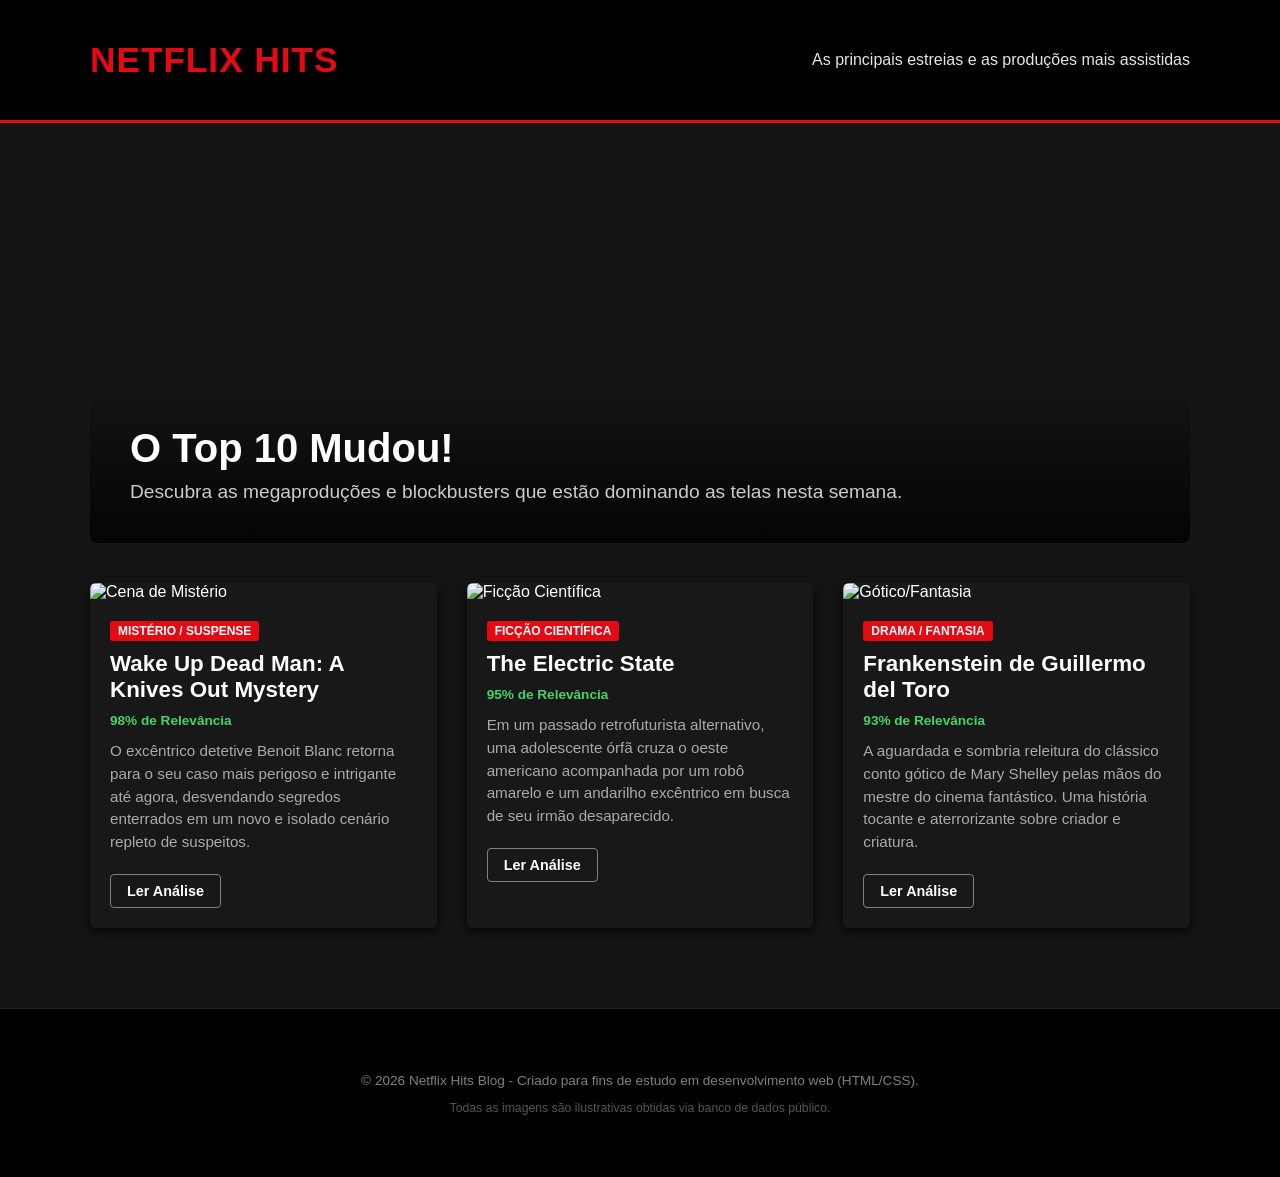
==== index.html @ ec75f656 "Add files via upload" ====
<!DOCTYPE html>
<html lang="pt-BR">
<head>
    <meta charset="UTF-8">
    <meta name="viewport" content="width=device-width, initial-scale=1.0">
    <title>Netflix Hits - O Blog dos Filmes do Momento</title>
    <style>
        /* --- ESTILIZAÇÃO DO TEMA NETFLIX --- */
        body {
            font-family: 'Helvetica Neue', Helvetica, Arial, sans-serif;
            background-color: #141414; /* Fundo clássico da Netflix */
            color: #FFFFFF;
            margin: 0;
            padding: 0;
            box-sizing: border-box;
        }

        /* Container de largura máxima */
        .container {
            max-width: 1100px;
            margin: 0 auto;
            padding: 20px;
        }

        /* --- CABEÇALHO --- */
        header {
            background-color: #000000;
            padding: 20px 0;
            border-bottom: 3px solid #E50914; /* Linha vermelha Netflix */
            position: sticky;
            top: 0;
            z-index: 1000;
        }

        header .header-content {
            display: flex;
            justify-content: space-between;
            align-items: center;
        }

        header h1 {
            color: #E50914; /* Vermelho Netflix */
            margin: 0;
            font-size: 2.2em;
            letter-spacing: 1px;
            text-transform: uppercase;
            font-weight: 900;
        }

        header p {
            margin: 0;
            color: #E5E5E5;
            font-size: 1em;
        }

        /* --- BANNER PRINCIPAL --- */
        .hero-banner {
            position: relative;
            width: 100%;
            height: 400px;
            background-image: linear-gradient(to bottom, rgba(20,20,20,0.1), rgba(20,20,20,1)), 
                              url('https://images.unsplash.com/photo-1574375927938-d5a98e8ffe85?auto=format&fit=crop&w=1200&q=80');
            background-size: cover;
            background-position: center;
            display: flex;
            align-items: flex-end;
            margin-bottom: 40px;
            border-radius: 8px;
            overflow: hidden;
        }

        .hero-text {
            padding: 40px;
            background: linear-gradient(to top, rgba(0,0,0,0.8), rgba(0,0,0,0));
            width: 100%;
        }

        .hero-text h2 {
            font-size: 2.5em;
            margin: 0 0 10px 0;
            color: #FFFFFF;
        }

        .hero-text p {
            font-size: 1.2em;
            margin: 0;
            color: #CCCCCC;
        }

        /* --- GRADE DE FILMES (BLOG) --- */
        .movies-grid {
            display: grid;
            grid-template-columns: repeat(auto-fit, minmax(300px, 1fr));
            gap: 30px;
        }

        article {
            background-color: #181818; /* Cor dos cards da interface da Netflix */
            border-radius: 6px;
            overflow: hidden;
            transition: transform 0.3s ease, box-shadow 0.3s ease;
            box-shadow: 0 4px 10px rgba(0,0,0,0.7);
        }

        /* Efeito ao passar o mouse imitando a interface */
        article:hover {
            transform: scale(1.03);
            box-shadow: 0 8px 20px rgba(229, 9, 20, 0.3);
        }

        .movie-img {
            width: 100%;
            height: 200px;
            object-fit: cover;
        }

        .movie-content {
            padding: 20px;
        }

        .movie-tag {
            background-color: #E50914;
            color: white;
            font-size: 0.75em;
            text-transform: uppercase;
            padding: 3px 8px;
            border-radius: 3px;
            font-weight: bold;
            display: inline-block;
            margin-bottom: 10px;
        }

        .movie-content h3 {
            margin: 0 0 10px 0;
            font-size: 1.4em;
            color: #FFFFFF;
        }

        .movie-meta {
            font-size: 0.85em;
            color: #46D369; /* Verde de relevância da Netflix */
            margin-bottom: 12px;
            font-weight: bold;
        }

        .movie-content p {
            margin: 0 0 20px 0;
            color: #AAAAAA;
            font-size: 0.95em;
            line-height: 1.5;
        }

        .read-more {
            color: #FFFFFF;
            text-decoration: none;
            font-weight: bold;
            font-size: 0.9em;
            border: 1px solid #808080;
            padding: 8px 16px;
            border-radius: 4px;
            display: inline-block;
            transition: background 0.2s, border-color 0.2s;
        }

        .read-more:hover {
            background-color: #FFFFFF;
            color: #000000;
            border-color: #FFFFFF;
        }

        /* --- RODAPÉ --- */
        footer {
            background-color: #000000;
            color: #808080;
            text-align: center;
            padding: 30px 0;
            margin-top: 60px;
            font-size: 0.85em;
            border-top: 1px solid #222222;
        }
    </style>
</head>
<body>

    <!-- CABEÇALHO -->
    <header>
        <div class="container header-content">
            <h1>NETFLIX HITS</h1>
            <p>As principais estreias e as produções mais assistidas</p>
        </div>
    </header>

    <div class="container">
        
        <!-- BANNER DE DESTAQUE PRINCIPAL -->
        <section class="hero-banner">
            <div class="hero-text">
                <h2>O Top 10 Mudou!</h2>
                <p>Descubra as megaproduções e blockbusters que estão dominando as telas nesta semana.</p>
            </div>
        </section>

        <!-- SEÇÃO DO BLOG COM OS FILMES DO MOMENTO -->
        <main class="movies-grid">

            <!-- FILME 1 -->
            <article>
                <img src="https://liedkeonfilm.com/wp-content/uploads/2025/11/knives3feature1.jpg?w=1200" alt="Cena de Mistério" class="movie-img">
                <div class="movie-content">
                    <span class="movie-tag">Mistério / Suspense</span>
                    <h3>Wake Up Dead Man: A Knives Out Mystery</h3>
                    <div class="movie-meta">98% de Relevância</div>
                    <p>O excêntrico detetive Benoit Blanc retorna para o seu caso mais perigoso e intrigante até agora, desvendando segredos enterrados em um novo e isolado cenário repleto de suspeitos.</p>
                    <a href="#" class="read-more">Ler Análise</a>
                </div>
            </article>

            <!-- FILME 2 -->
            <article>
                <img src="https://rollingstone.com.br/wp-content/uploads/2025/03/the-electric-state-com-millie-bobby-brown-e-chris-pratt-estreia-na-netflix.jpg" alt="Ficção Científica" class="movie-img">
                <div class="movie-content">
                    <span class="movie-tag">Ficção Científica</span>
                    <h3>The Electric State</h3>
                    <div class="movie-meta">95% de Relevância</div>
                    <p>Em um passado retrofuturista alternativo, uma adolescente órfã cruza o oeste americano acompanhada por um robô amarelo e um andarilho excêntrico em busca de seu irmão desaparecido.</p>
                    <a href="#" class="read-more">Ler Análise</a>
                </div>
            </article>

            <!-- FILME 3 -->
            <article>
                <img src="https://rollingstone.com.br/wp-content/uploads/2025/11/Frankenstein-novo-filme-de-Guillermo-del-Toro-estreia-no-streaming.jpg" alt="Gótico/Fantasia" class="movie-img">
                <div class="movie-content">
                    <span class="movie-tag">Drama / Fantasia</span>
                    <h3>Frankenstein de Guillermo del Toro</h3>
                    <div class="movie-meta">93% de Relevância</div>
                    <p>A aguardada e sombria releitura do clássico conto gótico de Mary Shelley pelas mãos do mestre do cinema fantástico. Uma história tocante e aterrorizante sobre criador e criatura.</p>
                    <a href="analise-frankenstein.html" class="read-more">Ler Análise</a>
                </div>
            </article>

        </main>
    </div>

    <!-- RODAPÉ -->
    <footer>
        <div class="container">
            <p>© 2026 Netflix Hits Blog - Criado para fins de estudo em desenvolvimento web (HTML/CSS).</p>
            <p style="margin-top: 5px; font-size: 0.9em; color: #555;">Todas as imagens são ilustrativas obtidas via banco de dados público.</p>
        </div>
    </footer>

</body>
</html>
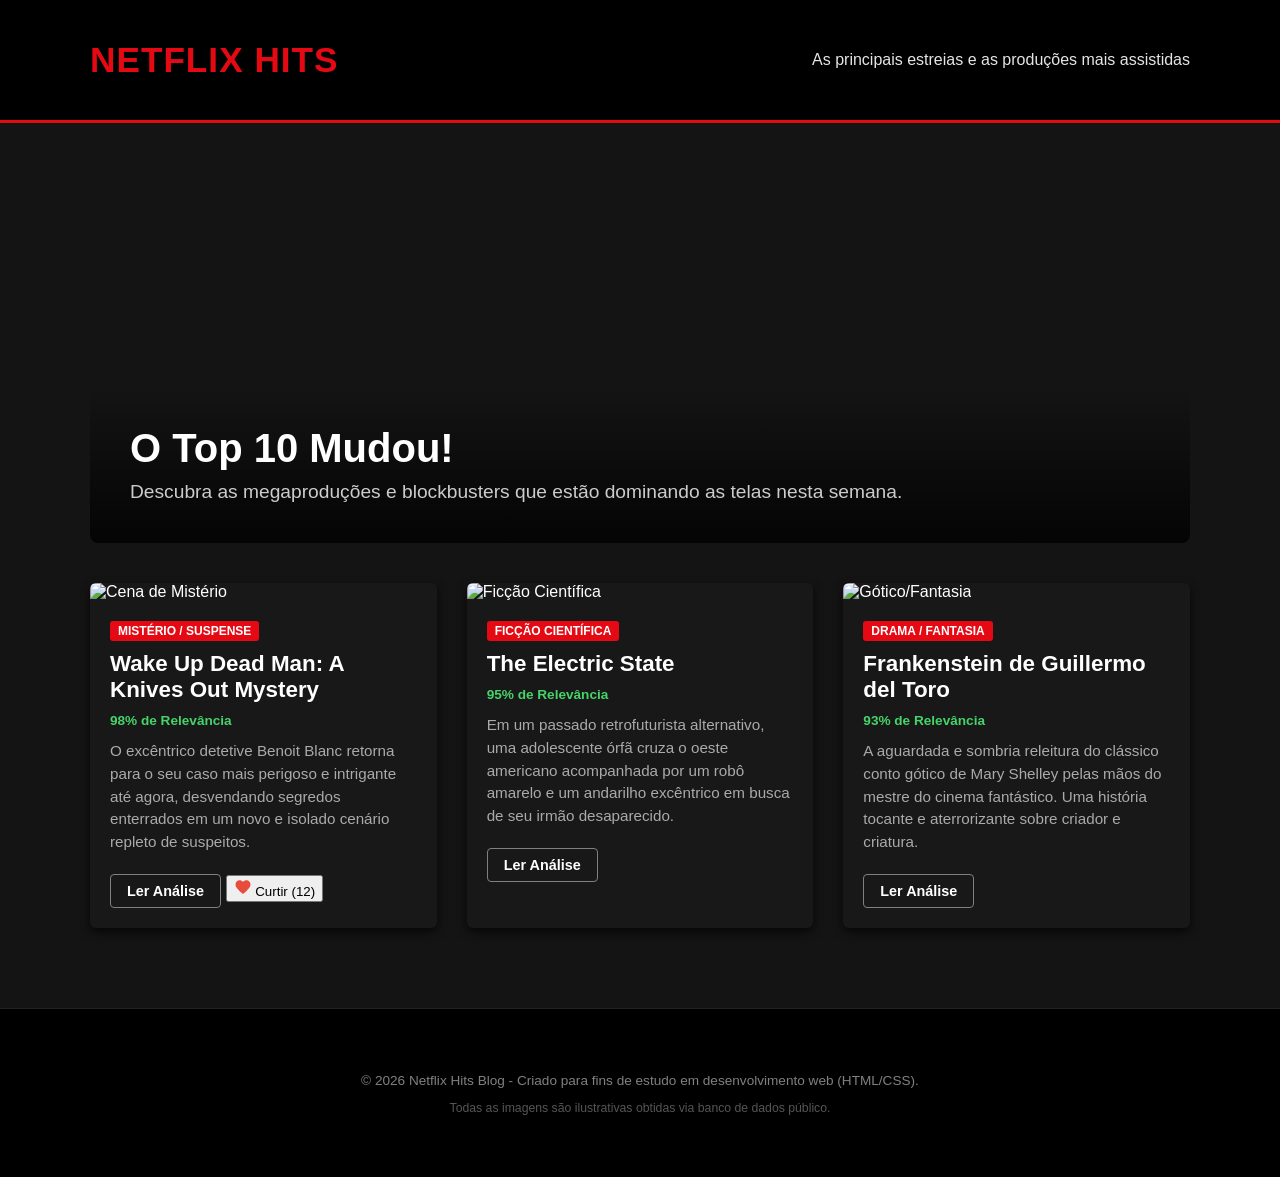
==== commit a4501f4c: "Update index.html" ====
--- a/index.html
+++ b/index.html
@@ -212,6 +212,14 @@
                     <div class="movie-meta">98% de Relevância</div>
                     <p>O excêntrico detetive Benoit Blanc retorna para o seu caso mais perigoso e intrigante até agora, desvendando segredos enterrados em um novo e isolado cenário repleto de suspeitos.</p>
                     <a href="#" class="read-more">Ler Análise</a>
+                    <!-- Botão de Curtida em HTML -->
+<button type="button" aria-label="Curtir esta publicação">
+  <svg width="18" height="18" viewBox="0 0 24 24" fill="#e74c3c" xmlns="http://www.w3.org/2000/svg">
+    <path d="M12 21.35l-1.45-1.32C5.4 15.36 2 12.28 2 8.5 2 5.42 4.42 3 7.5 3c1.74 0 3.41.81 4.5 2.09C13.09 3.81 14.76 3 16.5 3 19.58 3 22 5.42 22 8.5c0 3.78-3.4 6.86-8.55 11.54L12 21.35z"/>
+  </svg>
+  <span>Curtir</span>
+  <span>(12)</span>
+</button>
                 </div>
             </article>
 
@@ -251,4 +259,4 @@
     </footer>
 
 </body>
-</html>+</html>
